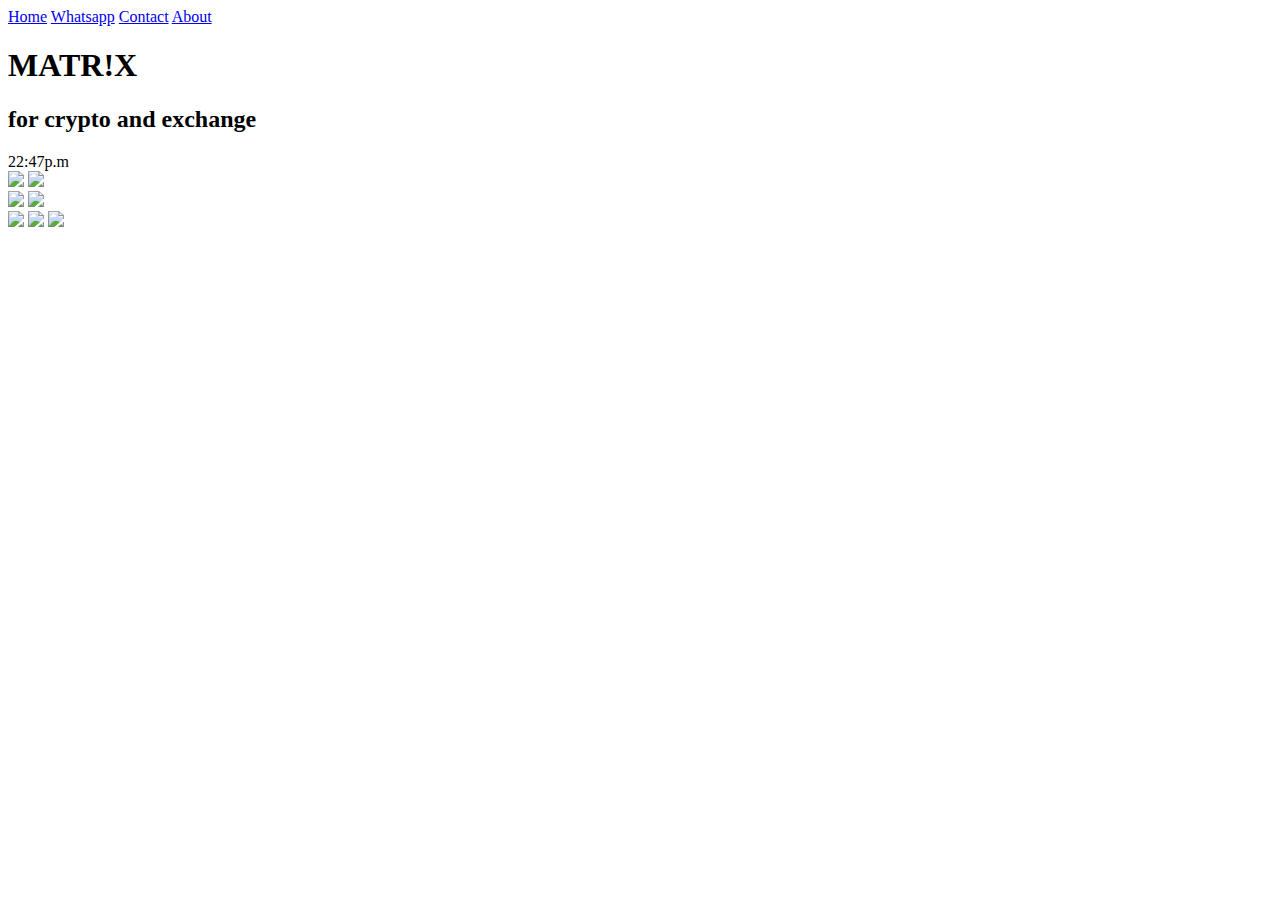
==== index.html @ ac28cde0 "index.html" ====
<!DOCTYPE html>
<html>
<head>
<meta name="viewport" content="width=device-width, initial-scale=1">
<link rel="stylesheet" href="style.css">
</head>
<body onload="startTime()">

<div class="topnav">
  <a class="active" href="index.html">Home</a>
  <a href="https://wa.me/+249926449414">Whatsapp</a>
  <a href="contact.html">Contact</a>
  <a href="#about">About</a>
</div>
<h1 class="m1">MATR!X</h1>
<h2 class="m2">for crypto and exchange </h2>
<div id="txt"></div>

<script>
function startTime() {
  const today = new Date();
  let h = today.getHours();
  let m = today.getMinutes();
  let s = today.getSeconds();
  m = checkTime(m);
  s = checkTime(s);
  document.getElementById('txt').innerHTML =  h + ":" + m + "p.m";
  setTimeout(startTime, 1000);
}

function checkTime(i) {
  if (i < 10) {i = "0" + i};  // add zero in front of numbers < 10
  return i;
}
</script>
<div class="line"></div>
<div class="div1">
  <img src="eart.jpg" width="60px">
  <img src="contact.jpg" width="60px"><br>
  <img src="call.jpg" width="60px">
  <img src="location.jpg" width="60px">
</div>
<div class="coin">
  <img src="btc.png" width="45px">
  <img src="payeer.png" width="45px">
  <img src="adv.png" width="45px">
</div>

</body>
</html>
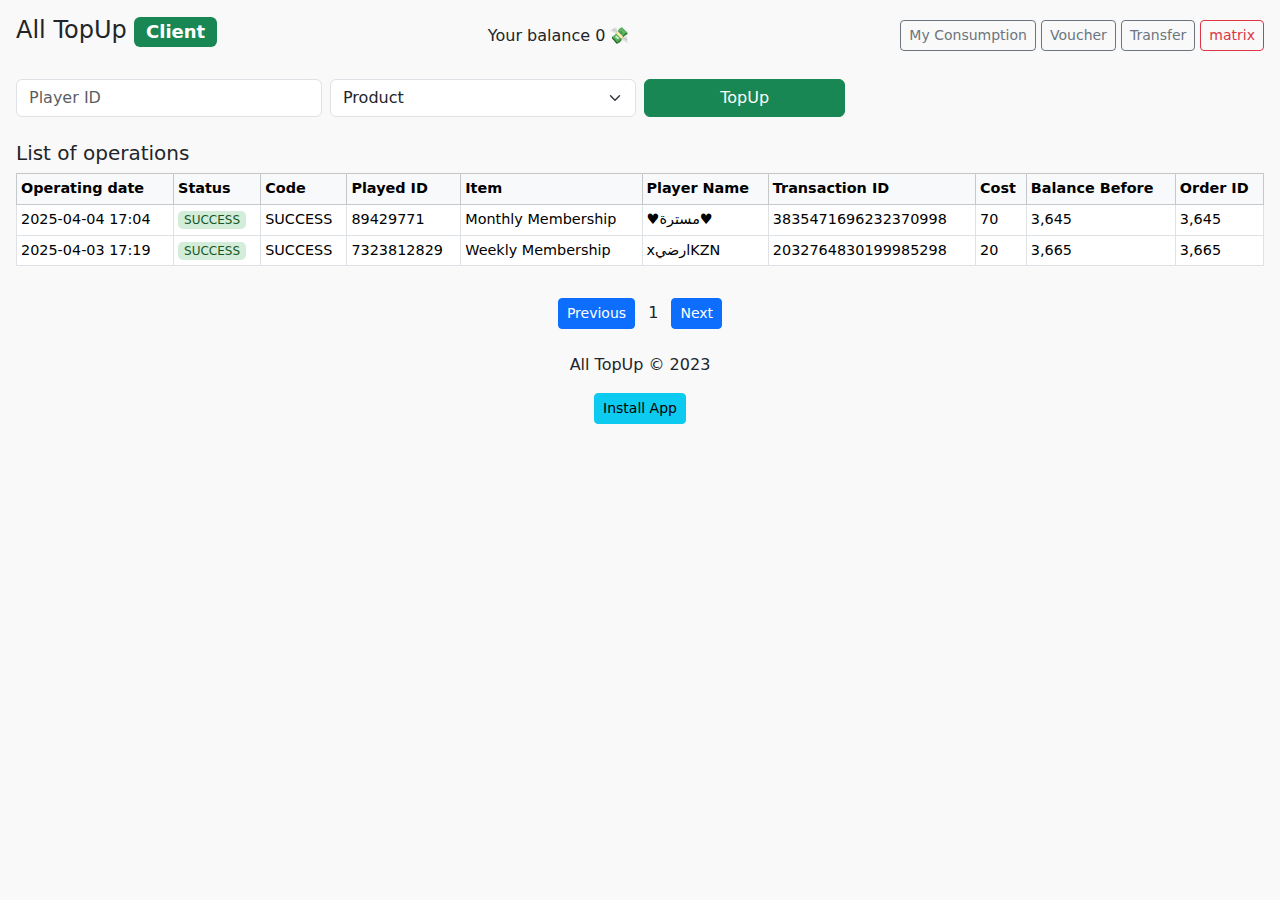
==== commit f56928f2: "Update index.html" ====
--- a/index.html
+++ b/index.html
@@ -1,50 +1,150 @@
 <!DOCTYPE html>
-<html>
+<html lang="en">
 <head>
-<meta name="viewport" content="width=device-width, initial-scale=1">
-<link rel="stylesheet" href="style.css">
+  <meta charset="UTF-8" />
+  <meta name="viewport" content="width=device-width, initial-scale=1.0" />
+  <title>All TopUp Dashboard</title>
+  <link href="https://cdn.jsdelivr.net/npm/bootstrap@5.3.0/dist/css/bootstrap.min.css" rel="stylesheet">
+  <style>
+    body {
+      background-color: #f9f9f9;
+    }
+    .status-success {
+      background-color: #d4edda;
+      color: #155724;
+      padding: 2px 6px;
+      border-radius: 5px;
+      font-size: 0.75rem;
+    }
+    .status-error {
+      background-color: #f8d7da;
+      color: #721c24;
+      padding: 2px 6px;
+      border-radius: 5px;
+      font-size: 0.75rem;
+    }
+    .balance-icon::after {
+      content: '\1F4B8';
+      margin-left: 4px;
+    }
+    .top-banner {
+      background-color: #f8d7da;
+      color: #721c24;
+      text-align: center;
+      padding: 10px;
+      font-weight: bold;
+    }
+    table th, table td {
+      vertical-align: middle;
+      font-size: 0.9rem;
+    }
+    .table-wrapper {
+      overflow-x: auto;
+    }
+  </style>
 </head>
-<body onload="startTime()">
+<body>
+  <div class="container-fluid p-3">
+    <div class="d-flex justify-content-between align-items-center mb-3">
+      <h4>All TopUp <span class="badge bg-success">Client</span></h4>
+      <div>Your balance <span class="balance-icon">0</span></div>
+      <div>
+        <button class="btn btn-outline-secondary btn-sm">My Consumption</button>
+        <button class="btn btn-outline-secondary btn-sm">Voucher</button>
+        <button class="btn btn-outline-secondary btn-sm">Transfer</button>
+        <button class="btn btn-outline-danger btn-sm">matrix</button>
+      </div>
+    </div>
 
-<div class="topnav">
-  <a class="active" href="index.html">Home</a>
-  <a href="https://wa.me/+249926449414">Whatsapp</a>
-  <a href="contact.html">Contact</a>
-  <a href="#about">About</a>
-</div>
-<h1 class="m1">MATR!X</h1>
-<h2 class="m2">for crypto and exchange </h2>
-<div id="txt"></div>
+   
 
-<script>
-function startTime() {
-  const today = new Date();
-  let h = today.getHours();
-  let m = today.getMinutes();
-  let s = today.getSeconds();
-  m = checkTime(m);
-  s = checkTime(s);
-  document.getElementById('txt').innerHTML =  h + ":" + m + "p.m";
-  setTimeout(startTime, 1000);
-}
+    <div class="my-4">
+      <div class="row g-2">
+        <div class="col-md-3">
+          <input type="text" class="form-control" placeholder="Player ID">
+        </div>
+        <div class="col-md-3">
+          <select class="form-select">
+            <option>Product</option>
+            <option>Weekly Membership</option>
+            <option>Monthly Membership</option>
+          </select>
+        </div>
+        <div class="col-md-2">
+          <button id="topup-btn" class="btn btn-success w-100">TopUp</button>
+        </div>
+      </div>
+    </div>
 
-function checkTime(i) {
-  if (i < 10) {i = "0" + i};  // add zero in front of numbers < 10
-  return i;
-}
-</script>
-<div class="line"></div>
-<div class="div1">
-  <img src="eart.jpg" width="60px">
-  <img src="contact.jpg" width="60px"><br>
-  <img src="call.jpg" width="60px">
-  <img src="location.jpg" width="60px">
-</div>
-<div class="coin">
-  <img src="btc.png" width="45px">
-  <img src="payeer.png" width="45px">
-  <img src="adv.png" width="45px">
-</div>
+    <div class="table-wrapper">
+      <h5>List of operations</h5>
+      <table class="table table-bordered table-hover table-sm">
+        <thead class="table-light">
+          <tr>
+            <th>Operating date</th>
+            <th>Status</th>
+            <th>Code</th>
+            <th>Played ID</th>
+            <th>Item</th>
+            <th>Player Name</th>
+            <th>Transaction ID</th>
+            <th>Cost</th>
+            <th>Balance Before</th>
+            <th>Order ID</th>
+          </tr>
+        </thead>
+        <tbody id="operation-body">
+          <!-- Dynamic rows will be inserted here -->
+        </tbody>
+      </table>
+    </div>
 
+    <div class="text-center mt-3">
+      <button class="btn btn-primary btn-sm">Previous</button>
+      <span class="mx-2">1</span>
+      <button class="btn btn-primary btn-sm">Next</button>
+    </div>
+
+    <footer class="text-center mt-4">
+      <p>All TopUp &copy; 2023</p>
+      <button class="btn btn-info btn-sm">Install App</button>
+    </footer>
+  </div>
+
+  <script>
+    const operations = [
+      {
+        date: '2025-04-04 17:04', status: 'success', code: 'SUCCESS', id: '89429771', item: 'Monthly Membership',
+        name: '♥مسترة♥', txid: '3835471696232370998', cost: 70, balance: '3,645', order: '3,645'
+      },
+      {
+        date: '2025-04-03 17:19', status: 'success', code: 'SUCCESS', id: '7323812829', item: 'Weekly Membership',
+        name: 'xارضيKZN', txid: '2032764830199985298', cost: 20, balance: '3,665', order: '3,665'
+      }
+    ];
+
+    const tbody = document.getElementById('operation-body');
+    operations.forEach(op => {
+      const tr = document.createElement('tr');
+      tr.innerHTML = `
+        <td>${op.date}</td>
+        <td><span class="${op.status === 'success' ? 'status-success' : 'status-error'}">${op.status.toUpperCase()}</span></td>
+        <td>${op.code}</td>
+        <td>${op.id}</td>
+        <td>${op.item}</td>
+        <td>${op.name}</td>
+        <td>${op.txid}</td>
+        <td>${op.cost}</td>
+        <td>${op.balance}</td>
+        <td>${op.order}</td>
+      `;
+      tbody.appendChild(tr);
+    });
+
+    // Show alert on TopUp button click
+    document.getElementById('topup-btn').addEventListener('click', function() {
+      alert('مسكت الظوط يامعرص 😂😂😂😂😂');
+    });
+  </script>
 </body>
 </html>
